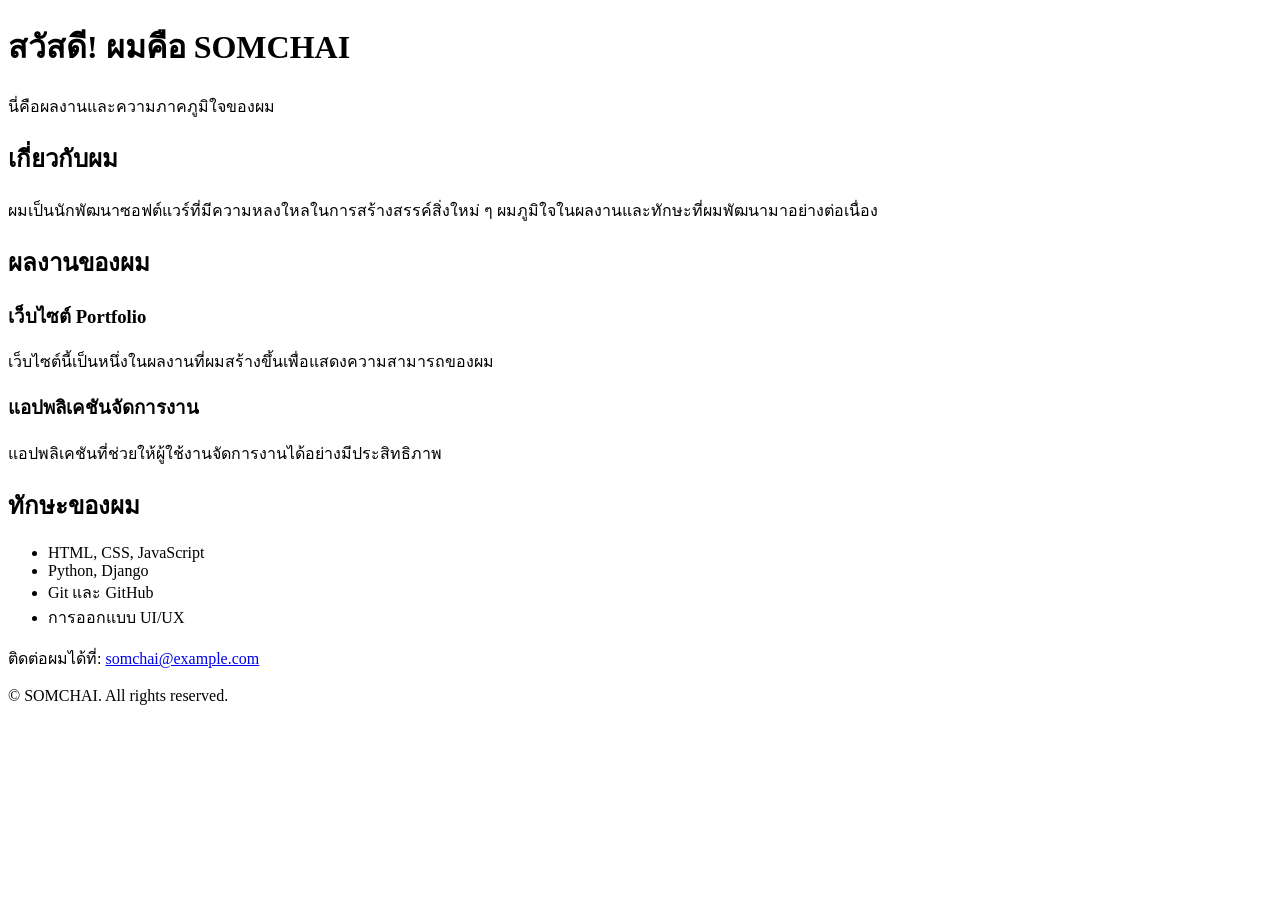
==== index.html @ 75a0847d "index.html" ====
<!DOCTYPE html>
<html lang="th">
<head>
    <meta charset="UTF-8">
    <meta name="viewport" content="width=device-width, initial-scale=1.0">
    <meta name="description" content="เว็บไซต์แสดงผลงานและทักษะของ Somchai">
    <title>ความภาคภูมิใจของ SOMCHAI</title>
    <link rel="stylesheet" href="style.css">
</head>
<body>

    <!-- ส่วนหัวของเว็บ -->
    <header>
        <h1>สวัสดี! ผมคือ SOMCHAI</h1>
        <p>นี่คือผลงานและความภาคภูมิใจของผม</p>
    </header>

    <!-- ส่วนเกี่ยวกับตัวเอง -->
    <section id="about">
        <h2>เกี่ยวกับผม</h2>
        <p>ผมเป็นนักพัฒนาซอฟต์แวร์ที่มีความหลงใหลในการสร้างสรรค์สิ่งใหม่ ๆ ผมภูมิใจในผลงานและทักษะที่ผมพัฒนามาอย่างต่อเนื่อง</p>
    </section>

    <!-- ส่วนแสดงผลงาน -->
    <section id="projects">
        <h2>ผลงานของผม</h2>

        <div class="project">
            <h3>เว็บไซต์ Portfolio</h3>
            <p>เว็บไซต์นี้เป็นหนึ่งในผลงานที่ผมสร้างขึ้นเพื่อแสดงความสามารถของผม</p>
        </div>

        <div class="project">
            <h3>แอปพลิเคชันจัดการงาน</h3>
            <p>แอปพลิเคชันที่ช่วยให้ผู้ใช้งานจัดการงานได้อย่างมีประสิทธิภาพ</p>
        </div>
    </section>

    <!-- ส่วนแสดงทักษะ -->
    <section id="skills">
        <h2>ทักษะของผม</h2>
        <ul>
            <li>HTML, CSS, JavaScript</li>
            <li>Python, Django</li>
            <li>Git และ GitHub</li>
            <li>การออกแบบ UI/UX</li>
        </ul>
    </section>

    <!-- ส่วนติดต่อและลิขสิทธิ์ -->
    <footer>
        <p>
            ติดต่อผมได้ที่:
            <a href="mailto:somchai@example.com">somchai@example.com</a>
        </p>
        <p>&copy; <span id="year"></span> SOMCHAI. All rights reserved.</p>
    </footer>

    <!-- ลิงก์ไปยัง JavaScript -->
    <script src="script.js"></script>

</body>
</html>
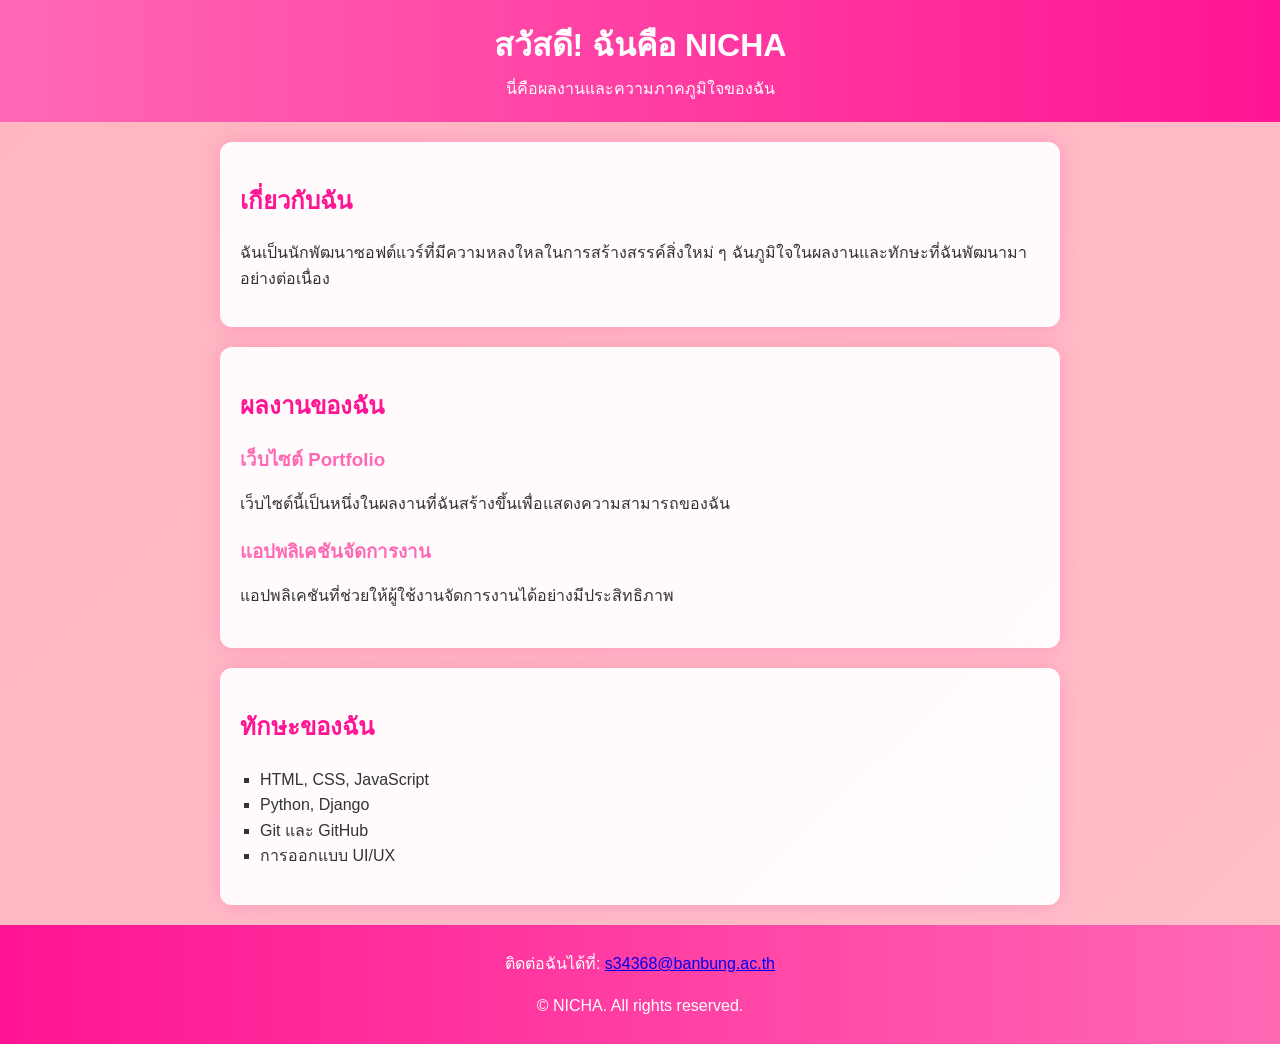
==== commit b1c09486: "index.html" ====
--- a/index.html
+++ b/index.html
@@ -3,31 +3,31 @@
 <head>
     <meta charset="UTF-8">
     <meta name="viewport" content="width=device-width, initial-scale=1.0">
-    <meta name="description" content="เว็บไซต์แสดงผลงานและทักษะของ Somchai">
-    <title>ความภาคภูมิใจของ SOMCHAI</title>
+    <meta name="description" content="เว็บไซต์แสดงผลงานและทักษะของ NICHA">
+    <title>ความภาคภูมิใจของ NICHA</title>
     <link rel="stylesheet" href="style.css">
 </head>
 <body>
 
     <!-- ส่วนหัวของเว็บ -->
     <header>
-        <h1>สวัสดี! ผมคือ SOMCHAI</h1>
-        <p>นี่คือผลงานและความภาคภูมิใจของผม</p>
+        <h1>สวัสดี! ฉันคือ NICHA</h1>
+        <p>นี่คือผลงานและความภาคภูมิใจของฉัน</p>
     </header>
 
     <!-- ส่วนเกี่ยวกับตัวเอง -->
     <section id="about">
-        <h2>เกี่ยวกับผม</h2>
-        <p>ผมเป็นนักพัฒนาซอฟต์แวร์ที่มีความหลงใหลในการสร้างสรรค์สิ่งใหม่ ๆ ผมภูมิใจในผลงานและทักษะที่ผมพัฒนามาอย่างต่อเนื่อง</p>
+        <h2>เกี่ยวกับฉัน</h2>
+        <p>ฉันเป็นนักพัฒนาซอฟต์แวร์ที่มีความหลงใหลในการสร้างสรรค์สิ่งใหม่ ๆ ฉันภูมิใจในผลงานและทักษะที่ฉันพัฒนามาอย่างต่อเนื่อง</p>
     </section>
 
     <!-- ส่วนแสดงผลงาน -->
     <section id="projects">
-        <h2>ผลงานของผม</h2>
+        <h2>ผลงานของฉัน</h2>
 
         <div class="project">
             <h3>เว็บไซต์ Portfolio</h3>
-            <p>เว็บไซต์นี้เป็นหนึ่งในผลงานที่ผมสร้างขึ้นเพื่อแสดงความสามารถของผม</p>
+            <p>เว็บไซต์นี้เป็นหนึ่งในผลงานที่ฉันสร้างขึ้นเพื่อแสดงความสามารถของฉัน</p>
         </div>
 
         <div class="project">
@@ -38,7 +38,7 @@
 
     <!-- ส่วนแสดงทักษะ -->
     <section id="skills">
-        <h2>ทักษะของผม</h2>
+        <h2>ทักษะของฉัน</h2>
         <ul>
             <li>HTML, CSS, JavaScript</li>
             <li>Python, Django</li>
@@ -50,10 +50,10 @@
     <!-- ส่วนติดต่อและลิขสิทธิ์ -->
     <footer>
         <p>
-            ติดต่อผมได้ที่:
-            <a href="mailto:somchai@example.com">somchai@example.com</a>
+            ติดต่อฉันได้ที่:
+            <a href="mailto:s34368@banbung.ac.th">s34368@banbung.ac.th</a>
         </p>
-        <p>&copy; <span id="year"></span> SOMCHAI. All rights reserved.</p>
+        <p>&copy; <span id="year"></span> NICHA. All rights reserved.</p>
     </footer>
 
     <!-- ลิงก์ไปยัง JavaScript -->
--- a/style.css
+++ b/style.css
@@ -0,0 +1,98 @@
+body {
+    font-family: Arial, sans-serif;
+    line-height: 1.6;
+    margin: 0;
+    padding: 0;
+    background: linear-gradient(-45deg, #ff9ecf, #ff69b4, #ffc0cb, #ffb6c1);
+    background-size: 400% 400%;
+    animation: bgMove 8s ease infinite;
+    color: #333;
+}
+
+/* พื้นหลังเคลื่อนไหว */
+@keyframes bgMove {
+    0% { background-position: 0% 50%; }
+    50% { background-position: 100% 50%; }
+    100% { background-position: 0% 50%; }
+}
+
+header {
+    background: linear-gradient(90deg, #ff69b4, #ff1493);
+    color: white;
+    padding: 20px 0;
+    text-align: center;
+    animation: fadeDown 1s ease;
+}
+
+header h1 {
+    margin: 0;
+}
+
+header p {
+    margin: 5px 0 0;
+}
+
+section {
+    padding: 20px;
+    margin: 20px auto;
+    max-width: 800px;
+    background: rgba(255, 255, 255, 0.95);
+    border-radius: 12px;
+    box-shadow: 0 0 20px rgba(255, 105, 180, 0.4);
+    animation: fadeUp 1s ease;
+    transition: all 0.3s ease;
+}
+
+section:hover {
+    transform: scale(1.03);
+    box-shadow: 0 0 30px rgba(255, 20, 147, 0.6);
+}
+
+h2 {
+    color: #ff1493;
+}
+
+.project {
+    margin-bottom: 20px;
+}
+
+.project h3 {
+    margin: 0 0 10px;
+    color: #ff69b4;
+}
+
+ul {
+    list-style-type: square;
+    padding-left: 20px;
+}
+
+footer {
+    text-align: center;
+    padding: 10px 0;
+    background: linear-gradient(90deg, #ff1493, #ff69b4);
+    color: white;
+    margin-top: 20px;
+}
+
+/* Animation */
+@keyframes fadeUp {
+    from {
+        opacity: 0;
+        transform: translateY(30px);
+    }
+    to {
+        opacity: 1;
+        transform: translateY(0);
+    }
+}
+
+@keyframes fadeDown {
+    from {
+        opacity: 0;
+        transform: translateY(-30px);
+    }
+    to {
+        opacity: 1;
+        transform: translateY(0);
+    }
+}
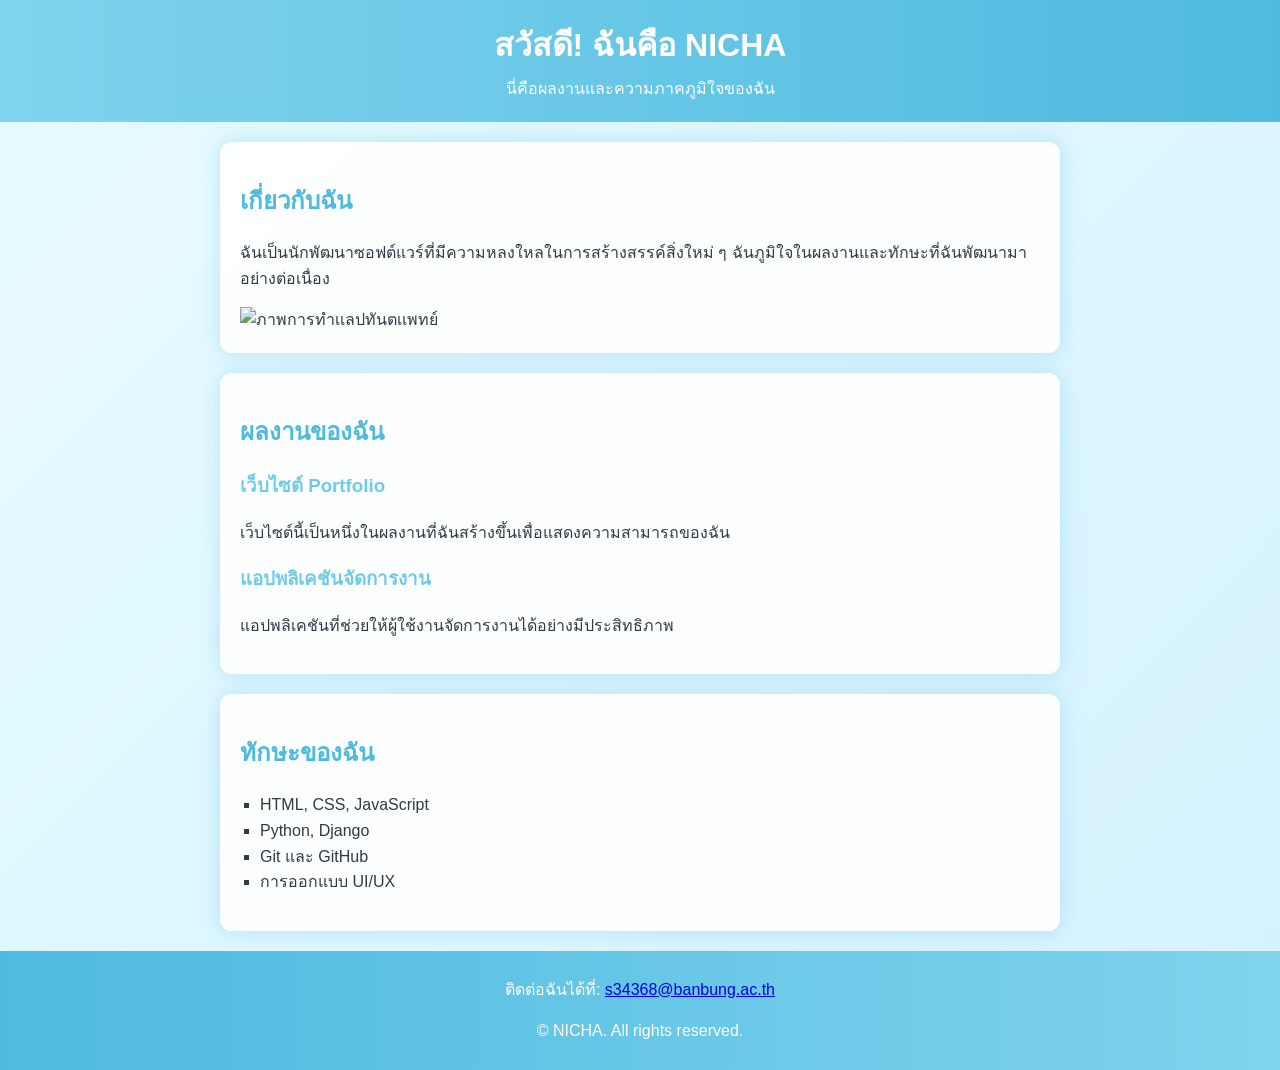
==== commit a762c332: "Update index.html" ====
--- a/index.html
+++ b/index.html
@@ -19,6 +19,7 @@
     <section id="about">
         <h2>เกี่ยวกับฉัน</h2>
         <p>ฉันเป็นนักพัฒนาซอฟต์แวร์ที่มีความหลงใหลในการสร้างสรรค์สิ่งใหม่ ๆ ฉันภูมิใจในผลงานและทักษะที่ฉันพัฒนามาอย่างต่อเนื่อง</p>
+        <img src="S_18153476.jpg" alt="ภาพการทำเเลปทันตเเพทย์" width="100%">
     </section>
 
     <!-- ส่วนแสดงผลงาน -->
--- a/style.css
+++ b/style.css
@@ -3,10 +3,10 @@
     line-height: 1.6;
     margin: 0;
     padding: 0;
-    background: linear-gradient(-45deg, #ff9ecf, #ff69b4, #ffc0cb, #ffb6c1);
+    background: linear-gradient(-45deg, #d6f7ff, #a7e7ff, #cfefff, #e6fbff);
     background-size: 400% 400%;
     animation: bgMove 8s ease infinite;
-    color: #333;
+    color: #2f3b45;
 }
 
 /* พื้นหลังเคลื่อนไหว */
@@ -17,7 +17,7 @@
 }
 
 header {
-    background: linear-gradient(90deg, #ff69b4, #ff1493);
+    background: linear-gradient(90deg, #7fd3ee, #4fbadf);
     color: white;
     padding: 20px 0;
     text-align: center;
@@ -38,27 +38,22 @@
     max-width: 800px;
     background: rgba(255, 255, 255, 0.95);
     border-radius: 12px;
-    box-shadow: 0 0 20px rgba(255, 105, 180, 0.4);
+    box-shadow: 0 0 20px rgba(79, 186, 223, 0.3);
     animation: fadeUp 1s ease;
     transition: all 0.3s ease;
 }
 
 section:hover {
     transform: scale(1.03);
-    box-shadow: 0 0 30px rgba(255, 20, 147, 0.6);
+    box-shadow: 0 0 30px rgba(79, 186, 223, 0.5);
 }
 
 h2 {
-    color: #ff1493;
-}
-
-.project {
-    margin-bottom: 20px;
+    color: #4fbadf;
 }
 
 .project h3 {
-    margin: 0 0 10px;
-    color: #ff69b4;
+    color: #6ecbe8;
 }
 
 ul {
@@ -69,7 +64,7 @@
 footer {
     text-align: center;
     padding: 10px 0;
-    background: linear-gradient(90deg, #ff1493, #ff69b4);
+    background: linear-gradient(90deg, #4fbadf, #7fd3ee);
     color: white;
     margin-top: 20px;
 }
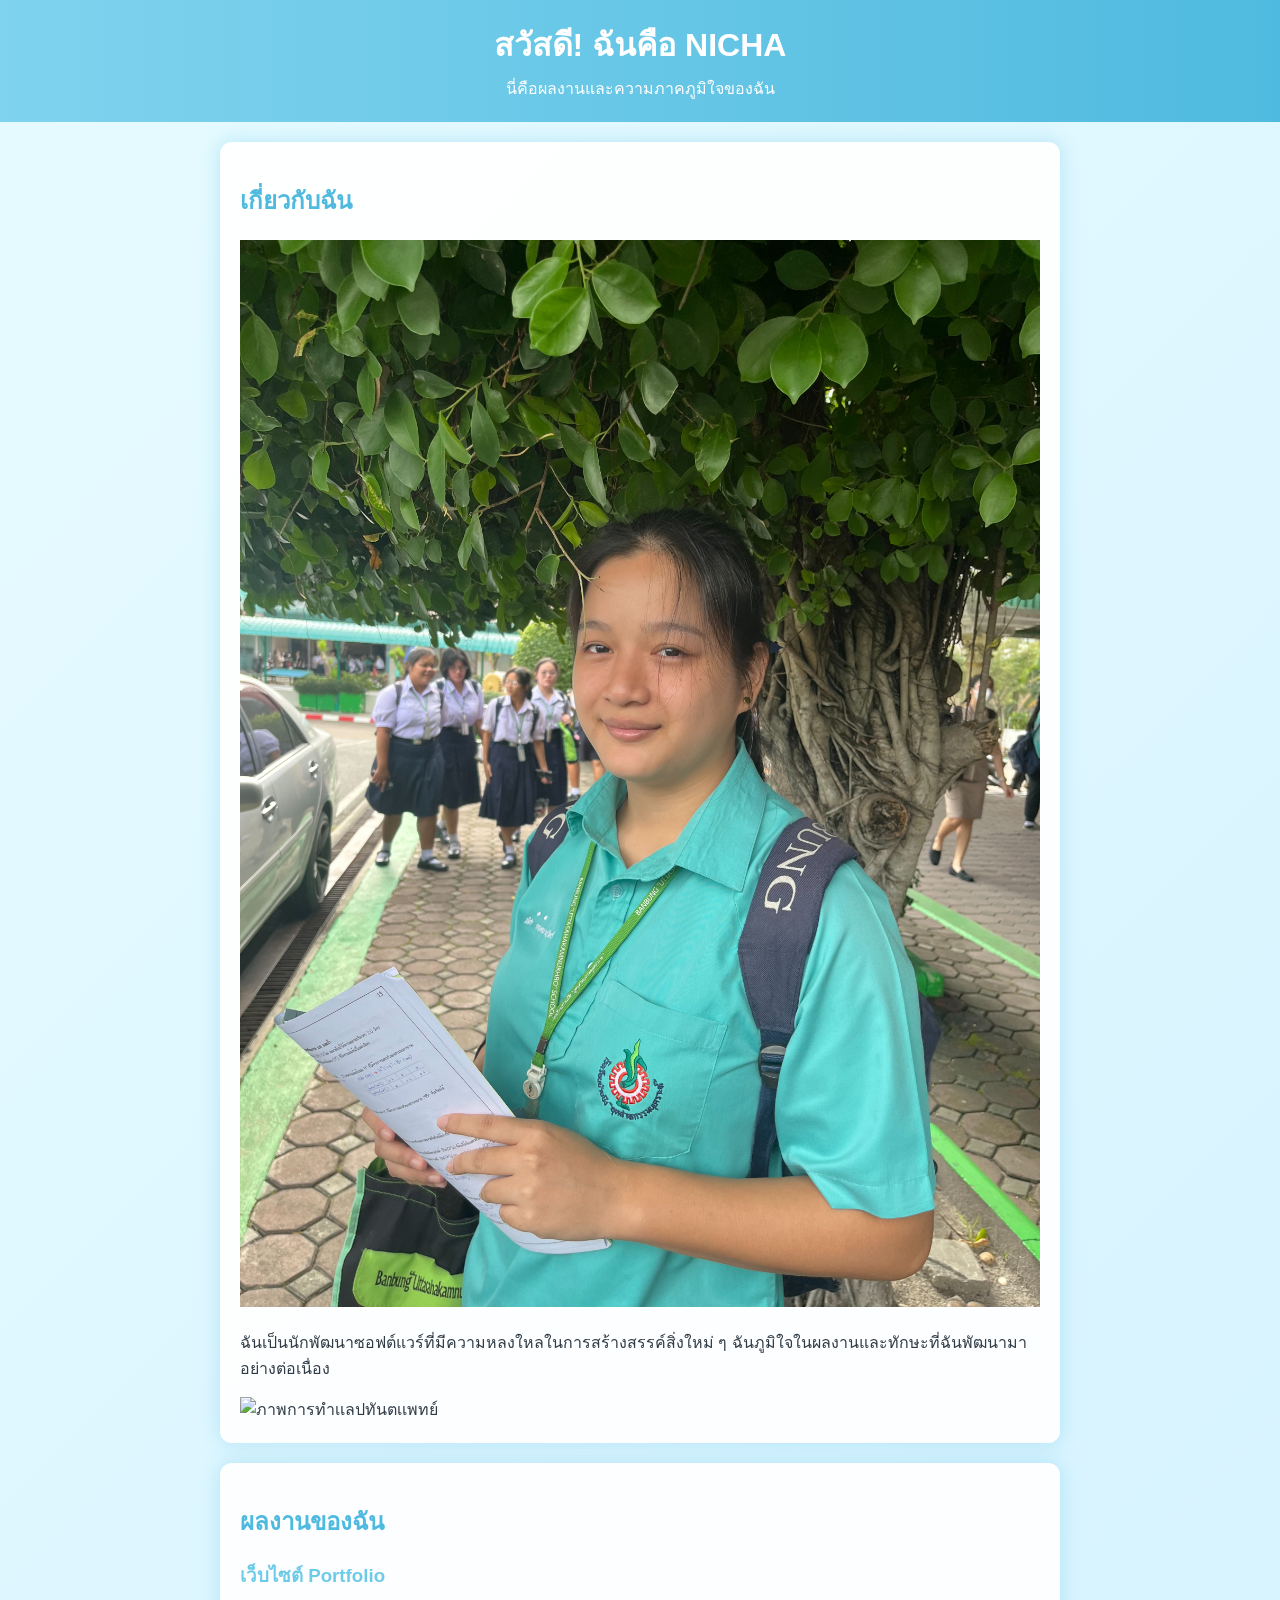
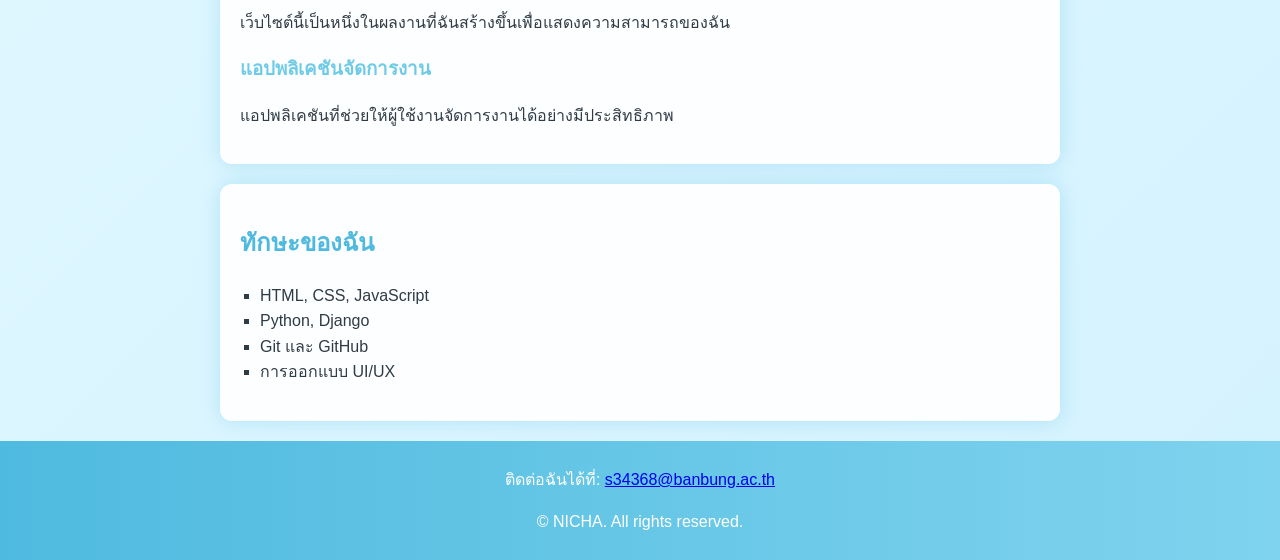
==== commit 80dea830: "Update index.html" ====
--- a/index.html
+++ b/index.html
@@ -18,6 +18,8 @@
     <!-- ส่วนเกี่ยวกับตัวเอง -->
     <section id="about">
         <h2>เกี่ยวกับฉัน</h2>
+        <img src="S__18153476.jpg" alt="ภาพฉัน" width="100%">
+    
         <p>ฉันเป็นนักพัฒนาซอฟต์แวร์ที่มีความหลงใหลในการสร้างสรรค์สิ่งใหม่ ๆ ฉันภูมิใจในผลงานและทักษะที่ฉันพัฒนามาอย่างต่อเนื่อง</p>
         <img src="S_18153476.jpg" alt="ภาพการทำเเลปทันตเเพทย์" width="100%">
     </section>
